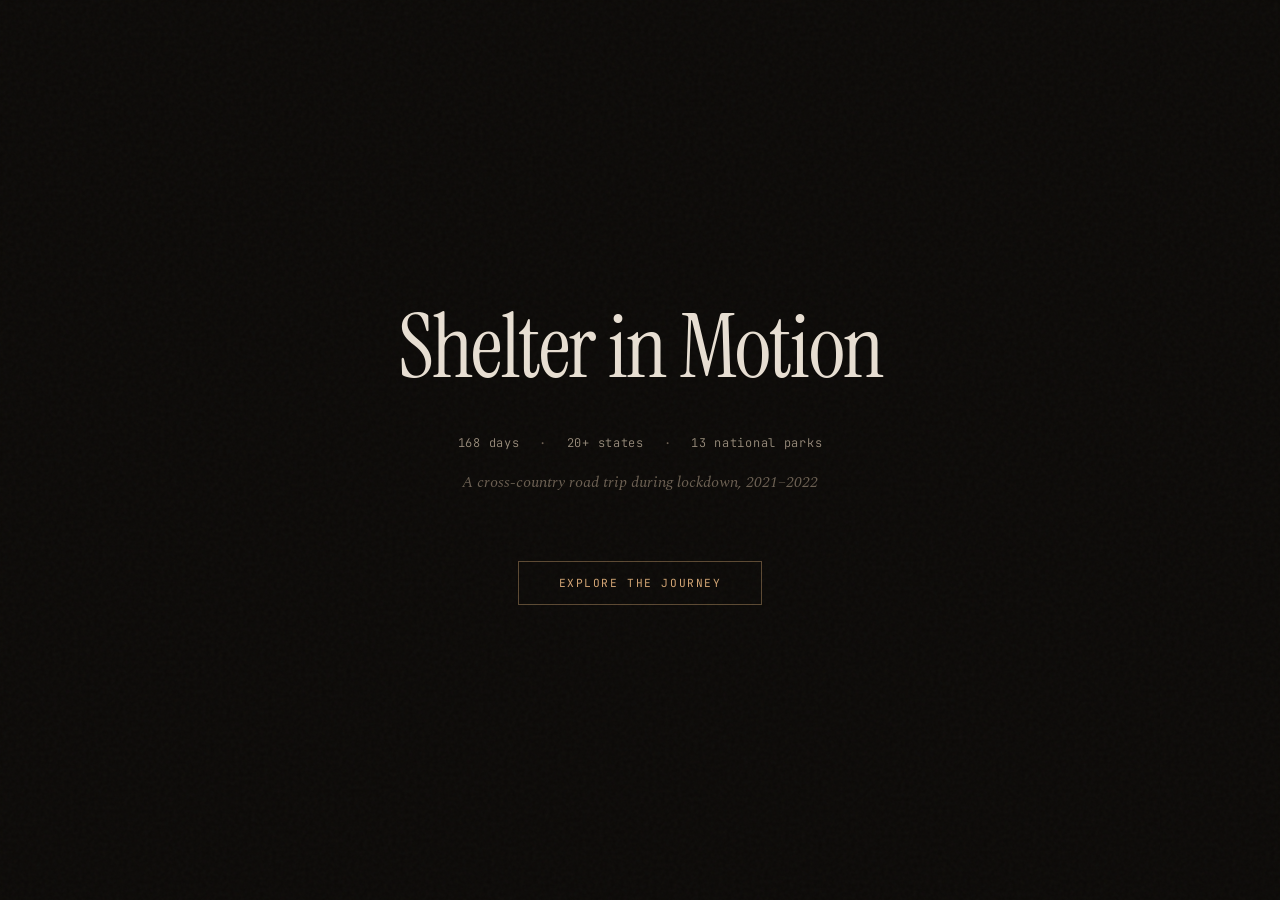
==== index.html @ dcdb0e47 "Initial site skeleton (v0.1) & Docs updates - Add foundational static site (index.html, JS, CSS)  - " ====
<!DOCTYPE html>
<html lang="en">
<head>
  <meta charset="UTF-8">
  <meta name="viewport" content="width=device-width, initial-scale=1.0">
  <meta name="description" content="Shelter in Motion — A visual travel log of a cross-country road trip across the United States during the COVID-19 lockdown, 2021–2022. 168 days. 20+ states. 13 national parks.">
  <meta name="theme-color" content="#0d0b09">
  <title>Shelter in Motion</title>

  <!-- Fonts -->
  <link rel="preconnect" href="https://fonts.googleapis.com">
  <link rel="preconnect" href="https://fonts.gstatic.com" crossorigin>
  <link href="https://fonts.googleapis.com/css2?family=Instrument+Serif&family=JetBrains+Mono:wght@300;400&family=Spectral:ital,wght@0,400;0,500;1,400&display=swap" rel="stylesheet">

  <!-- Leaflet -->
  <link rel="stylesheet" href="https://unpkg.com/leaflet@1.9.4/dist/leaflet.css"
        integrity="sha256-p4NxAoJBhIIN+hmNHrzRCf9tD/miZyoHS5obTRR9BMY="
        crossorigin="">

  <!-- App Styles -->
  <link rel="stylesheet" href="css/main.css">
  <link rel="stylesheet" href="css/map.css">
  <link rel="stylesheet" href="css/panel.css">
</head>
<body>

  <!-- Film grain overlay -->
  <div class="grain-overlay" aria-hidden="true"></div>

  <!-- Viewport vignette -->
  <div class="vignette-overlay" aria-hidden="true"></div>

  <!-- Map -->
  <div id="map" role="application" aria-label="Interactive trip map"></div>

  <!-- Landing overlay -->
  <header id="landing-overlay" class="landing-overlay">
    <div class="landing-content">
      <h1 class="landing-title">Shelter in Motion</h1>
      <p class="landing-stats">
        <span class="stat">168 days</span>
        <span class="stat-divider">&middot;</span>
        <span class="stat">20+ states</span>
        <span class="stat-divider">&middot;</span>
        <span class="stat">13 national parks</span>
      </p>
      <p class="landing-subtitle">A cross-country road trip during lockdown, 2021–2022</p>
      <button id="explore-btn" class="explore-btn">Explore the journey</button>
    </div>
  </header>

  <!-- Stop detail panel -->
  <aside id="stop-panel" class="stop-panel" aria-label="Stop details">
    <button id="panel-close" class="panel-close" aria-label="Close panel">&times;</button>
    <div class="panel-content">
      <div class="panel-hero" data-empty="photos coming soon">
        <img id="panel-hero-img" class="panel-hero-img photo" src="" alt="">
      </div>
      <div class="panel-body">
        <div class="panel-meta">
          <span id="panel-chapter" class="panel-chapter"></span>
          <span id="panel-dates" class="panel-dates"></span>
        </div>
        <h2 id="panel-title" class="panel-title"></h2>
        <div id="panel-location" class="panel-location"></div>
        <div id="panel-highlights" class="panel-highlights"></div>
        <p id="panel-notes" class="panel-notes"></p>
        <div id="panel-photos" class="panel-photos"></div>
        <nav class="panel-nav" aria-label="Stop navigation">
          <button id="panel-prev" class="panel-nav-btn" aria-label="Previous stop">&larr; Previous</button>
          <span id="panel-counter" class="panel-counter"></span>
          <button id="panel-next" class="panel-nav-btn" aria-label="Next stop">Next &rarr;</button>
        </nav>
      </div>
    </div>
  </aside>

  <!-- Leaflet JS -->
  <script src="https://unpkg.com/leaflet@1.9.4/dist/leaflet.js"
          integrity="sha256-20nQCchB9co0qIjJZRGuk2/Z9VM+kNiyxNV1lvTlZBo="
          crossorigin=""></script>

  <!-- App -->
  <script type="module" src="js/main.js"></script>
</body>
</html>
---- css/main.css ----
/* ============================================
   Shelter in Motion — Design System
   ============================================ */

/* --- Design Tokens --- */
:root {
  /* Backgrounds — warm dark, charcoal leaning brown */
  --bg-deep: #0d0b09;
  --bg-surface: #1a1714;
  --bg-elevated: #252019;
  --border: #332d24;

  /* Text — warm cream, not clinical white */
  --text-primary: #e8dfd3;
  --text-secondary: #9b8e7e;
  --text-caption: #6b5f52;

  /* Route & Accents */
  --route-line: #c4956a;
  --route-glow: rgba(196, 149, 106, 0.2);
  --accent: #d4a574;
  --accent-hover: #e8c49a;

  /* Special */
  --park-green: #7a9a6b;

  /* Typography */
  --font-display: 'Instrument Serif', Georgia, serif;
  --font-body: 'Spectral', Georgia, serif;
  --font-mono: 'JetBrains Mono', 'Courier New', monospace;

  /* Spacing */
  --space-xs: 0.25rem;
  --space-sm: 0.5rem;
  --space-md: 1rem;
  --space-lg: 2rem;
  --space-xl: 4rem;
  --space-2xl: 8rem;

  /* Transitions */
  --ease-out: cubic-bezier(0.16, 1, 0.3, 1);
  --ease-in-out: cubic-bezier(0.65, 0, 0.35, 1);
  --duration-fast: 200ms;
  --duration-normal: 400ms;
  --duration-slow: 800ms;
}

/* --- Reset --- */
*,
*::before,
*::after {
  margin: 0;
  padding: 0;
  box-sizing: border-box;
}

html {
  font-size: 16px;
  -webkit-font-smoothing: antialiased;
  -moz-osx-font-smoothing: grayscale;
}

body {
  font-family: var(--font-body);
  color: var(--text-primary);
  background-color: var(--bg-deep);
  overflow: hidden;
  height: 100vh;
  width: 100vw;
}

/* --- Typography --- */
h1, h2, h3, h4 {
  font-family: var(--font-display);
  font-weight: 400;
  line-height: 1.2;
}

h1 { font-size: clamp(2.5rem, 5vw, 4rem); }
h2 { font-size: clamp(1.5rem, 3vw, 2.25rem); }
h3 { font-size: clamp(1.125rem, 2vw, 1.5rem); }

p {
  line-height: 1.7;
  font-weight: 400;
}

/* --- Film Grain Overlay --- */
.grain-overlay {
  position: fixed;
  top: -50%;
  left: -50%;
  width: 200%;
  height: 200%;
  pointer-events: none;
  z-index: 9999;
  opacity: 0.035;
  background-image: url("data:image/svg+xml,%3Csvg viewBox='0 0 512 512' xmlns='http://www.w3.org/2000/svg'%3E%3Cfilter id='n'%3E%3CfeTurbulence type='fractalNoise' baseFrequency='0.85' numOctaves='4' stitchTiles='stitch'/%3E%3C/filter%3E%3Crect width='100%25' height='100%25' filter='url(%23n)'/%3E%3C/svg%3E");
}

/* --- Viewport Vignette --- */
.vignette-overlay {
  position: fixed;
  top: 0;
  left: 0;
  width: 100%;
  height: 100%;
  pointer-events: none;
  z-index: 100;
  background: radial-gradient(
    ellipse at center,
    transparent 40%,
    rgba(13, 11, 9, 0.5) 100%
  );
}

/* --- Photo Treatment --- */
.photo {
  filter: saturate(0.85) contrast(1.05) sepia(0.08);
  transition: filter 0.6s ease;
}

.photo:hover {
  filter: saturate(1) contrast(1) sepia(0);
}

/* --- Scrollbar --- */
::-webkit-scrollbar {
  width: 4px;
}

::-webkit-scrollbar-track {
  background: var(--bg-deep);
}

::-webkit-scrollbar-thumb {
  background: var(--border);
  border-radius: 2px;
}

/* --- Selection --- */
::selection {
  background: var(--accent);
  color: var(--bg-deep);
}
---- css/map.css ----
/* ============================================
   Map Styles
   ============================================ */

/* --- Map Container --- */
#map {
  position: fixed;
  top: 0;
  left: 0;
  width: 100%;
  height: 100%;
  z-index: 1;
  background-color: var(--bg-deep);
  transition: filter var(--duration-normal) var(--ease-out);
}

/* Vintage map filter — inverts + warms the light CartoDB Positron tiles */
.leaflet-tile-pane {
  filter: invert(1) sepia(0.25) saturate(0.4) brightness(0.45) contrast(1.1);
  transition: filter var(--duration-normal) var(--ease-out);
}

/* Dim the map when panel is open */
#map.dimmed .leaflet-tile-pane {
  filter: invert(1) sepia(0.25) saturate(0.3) brightness(0.3) contrast(1.1);
}

/* --- Landing Overlay --- */
.landing-overlay {
  position: fixed;
  top: 0;
  left: 0;
  width: 100%;
  height: 100%;
  z-index: 500;
  display: flex;
  align-items: center;
  justify-content: center;
  background: rgba(13, 11, 9, 0.55);
  backdrop-filter: blur(1px);
  transition: opacity var(--duration-slow) var(--ease-out),
              visibility var(--duration-slow);
}

.landing-overlay.hidden {
  opacity: 0;
  visibility: hidden;
  pointer-events: none;
}

.landing-content {
  text-align: center;
  max-width: 600px;
  padding: var(--space-lg);
}

.landing-title {
  font-family: var(--font-display);
  font-size: clamp(2.8rem, 7vw, 5.5rem);
  color: var(--text-primary);
  letter-spacing: -0.02em;
  margin-bottom: var(--space-lg);
  opacity: 0;
  animation: fadeInUp 1.2s var(--ease-out) 0.3s forwards;
}

.landing-stats {
  font-family: var(--font-mono);
  font-size: 0.75rem;
  font-weight: 300;
  color: var(--text-secondary);
  letter-spacing: 0.06em;
  margin-bottom: var(--space-md);
  opacity: 0;
  animation: fadeIn 1s var(--ease-out) 0.9s forwards;
}

.stat-divider {
  margin: 0 0.75rem;
  color: var(--text-caption);
}

.landing-subtitle {
  font-family: var(--font-body);
  font-size: 1rem;
  font-style: italic;
  color: var(--text-caption);
  margin-bottom: var(--space-xl);
  opacity: 0;
  animation: fadeIn 1s var(--ease-out) 1.3s forwards;
}

.explore-btn {
  font-family: var(--font-mono);
  font-size: 0.7rem;
  font-weight: 400;
  letter-spacing: 0.14em;
  text-transform: uppercase;
  color: var(--accent);
  background: transparent;
  border: 1px solid rgba(212, 165, 116, 0.4);
  padding: 0.875rem 2.5rem;
  cursor: pointer;
  transition: all var(--duration-normal) var(--ease-out);
  opacity: 0;
  animation: fadeIn 1s var(--ease-out) 1.7s forwards;
}

.explore-btn:hover {
  background: var(--accent);
  color: var(--bg-deep);
  border-color: var(--accent);
}

/* --- Custom Markers --- */
.stop-marker {
  border-radius: 50%;
  background: var(--route-line);
  border: 2px solid var(--bg-deep);
  box-shadow: 0 0 0 1px rgba(196, 149, 106, 0.5),
              0 0 8px var(--route-glow);
  cursor: pointer;
  transition: transform var(--duration-fast) var(--ease-out),
              box-shadow var(--duration-fast) var(--ease-out);
  opacity: 0;
}

.stop-marker:hover {
  transform: scale(1.6);
  box-shadow: 0 0 0 2px var(--accent),
              0 0 16px var(--route-glow);
}

.stop-marker.visible {
  opacity: 1;
  animation: markerBloom 0.5s var(--ease-out) forwards;
}

.stop-marker.active {
  background: var(--accent-hover);
  transform: scale(2);
  box-shadow: 0 0 0 2px var(--accent-hover),
              0 0 24px var(--route-glow);
}

/* Origin marker (SF) */
.origin-marker {
  width: 10px !important;
  height: 10px !important;
  border-radius: 50%;
  background: var(--text-primary);
  border: 2px solid var(--bg-deep);
  box-shadow: 0 0 0 1px var(--text-secondary);
  opacity: 0;
}

.origin-marker.visible {
  opacity: 1;
  animation: originPulse 2.5s ease-in-out infinite;
}

/* --- Route Line --- */
.route-line {
  stroke: var(--route-line);
  stroke-width: 2;
  stroke-linecap: round;
  stroke-linejoin: round;
  fill: none;
  stroke-dasharray: 6 4;
}

.route-glow {
  stroke: var(--route-line);
  stroke-width: 10;
  stroke-linecap: round;
  stroke-linejoin: round;
  fill: none;
  opacity: 0.12;
}

/* --- Hide Default Leaflet UI --- */
.leaflet-control-zoom {
  display: none !important;
}

.leaflet-control-attribution {
  font-family: var(--font-mono) !important;
  font-size: 0.55rem !important;
  background: rgba(13, 11, 9, 0.7) !important;
  color: var(--text-caption) !important;
  padding: 2px 8px !important;
  border: none !important;
}

.leaflet-control-attribution a {
  color: var(--text-secondary) !important;
}

/* --- Leaflet popup overrides --- */
.leaflet-popup-content-wrapper {
  background: var(--bg-surface) !important;
  color: var(--text-primary) !important;
  border-radius: 4px !important;
  box-shadow: 0 4px 24px rgba(0, 0, 0, 0.5) !important;
  border: 1px solid var(--border) !important;
}

.leaflet-popup-tip {
  background: var(--bg-surface) !important;
  border: 1px solid var(--border) !important;
}

/* --- Animations --- */
@keyframes fadeIn {
  from { opacity: 0; }
  to { opacity: 1; }
}

@keyframes fadeInUp {
  from {
    opacity: 0;
    transform: translateY(24px);
  }
  to {
    opacity: 1;
    transform: translateY(0);
  }
}

@keyframes originPulse {
  0%, 100% {
    box-shadow: 0 0 0 1px var(--text-secondary),
                0 0 0 0 rgba(232, 223, 211, 0.3);
  }
  50% {
    box-shadow: 0 0 0 1px var(--text-secondary),
                0 0 0 10px rgba(232, 223, 211, 0);
  }
}

@keyframes markerBloom {
  0% {
    opacity: 0;
    transform: scale(0);
  }
  60% {
    transform: scale(1.3);
  }
  100% {
    opacity: 1;
    transform: scale(1);
  }
}

/* --- Responsive --- */
@media (max-width: 768px) {
  .landing-stats {
    font-size: 0.65rem;
  }

  .stat-divider {
    margin: 0 0.4rem;
  }

  .landing-subtitle {
    font-size: 0.9rem;
    padding: 0 var(--space-md);
  }
}
---- css/panel.css ----
/* ============================================
   Stop Detail Panel
   ============================================ */

.stop-panel {
  position: fixed;
  top: 0;
  right: 0;
  width: 420px;
  max-width: 90vw;
  height: 100vh;
  z-index: 600;
  background: var(--bg-surface);
  border-left: 1px solid var(--border);
  transform: translateX(100%);
  transition: transform var(--duration-normal) var(--ease-out);
  overflow-y: auto;
  overflow-x: hidden;
}

.stop-panel.open {
  transform: translateX(0);
}

/* --- Close Button --- */
.panel-close {
  position: sticky;
  top: 0;
  float: right;
  z-index: 10;
  font-family: var(--font-body);
  font-size: 1.5rem;
  color: var(--text-secondary);
  background: var(--bg-surface);
  border: none;
  width: 48px;
  height: 48px;
  cursor: pointer;
  transition: color var(--duration-fast);
  display: flex;
  align-items: center;
  justify-content: center;
}

.panel-close:hover {
  color: var(--text-primary);
}

/* --- Hero Image --- */
.panel-hero {
  width: 100%;
  aspect-ratio: 16 / 10;
  overflow: hidden;
  background: var(--bg-elevated);
  position: relative;
}

.panel-hero::after {
  content: '';
  position: absolute;
  bottom: 0;
  left: 0;
  right: 0;
  height: 60%;
  background: linear-gradient(to top, var(--bg-surface), transparent);
  pointer-events: none;
}

.panel-hero-img {
  width: 100%;
  height: 100%;
  object-fit: cover;
  opacity: 0;
  transition: opacity 0.6s ease;
}

.panel-hero-img.loaded {
  opacity: 1;
}

/* Empty state when no photo */
.panel-hero.empty {
  display: flex;
  align-items: center;
  justify-content: center;
}

.panel-hero.empty::before {
  content: attr(data-empty);
  font-family: var(--font-mono);
  font-size: 0.65rem;
  letter-spacing: 0.08em;
  color: var(--text-caption);
  text-transform: uppercase;
  z-index: 1;
}

/* --- Panel Body --- */
.panel-body {
  padding: 0 var(--space-lg) var(--space-lg);
}

/* --- Metadata --- */
.panel-meta {
  display: flex;
  align-items: center;
  gap: var(--space-md);
  margin-bottom: var(--space-sm);
  flex-wrap: wrap;
}

.panel-chapter {
  font-family: var(--font-mono);
  font-size: 0.6rem;
  font-weight: 300;
  letter-spacing: 0.12em;
  text-transform: uppercase;
  color: var(--accent);
}

.panel-dates {
  font-family: var(--font-mono);
  font-size: 0.6rem;
  font-weight: 300;
  color: var(--text-caption);
}

/* --- Title --- */
.panel-title {
  font-family: var(--font-display);
  font-size: 1.75rem;
  color: var(--text-primary);
  margin-bottom: var(--space-xs);
  line-height: 1.15;
}

/* --- Location --- */
.panel-location {
  font-family: var(--font-mono);
  font-size: 0.65rem;
  color: var(--text-caption);
  letter-spacing: 0.03em;
  margin-bottom: var(--space-lg);
}

/* --- Highlights (NP, events) --- */
.panel-highlights {
  display: flex;
  flex-wrap: wrap;
  gap: var(--space-xs);
  margin-bottom: var(--space-md);
}

.panel-highlights:empty {
  display: none;
}

.highlight-tag {
  font-family: var(--font-mono);
  font-size: 0.55rem;
  font-weight: 400;
  letter-spacing: 0.06em;
  text-transform: uppercase;
  padding: 0.2rem 0.6rem;
  border-radius: 2px;
  border: 1px solid;
}

.highlight-tag.park {
  color: var(--park-green);
  border-color: rgba(122, 154, 107, 0.4);
}

.highlight-tag.event {
  color: var(--accent);
  border-color: rgba(212, 165, 116, 0.3);
}

/* --- Notes / Description --- */
.panel-notes {
  font-family: var(--font-body);
  font-size: 0.95rem;
  line-height: 1.8;
  color: var(--text-secondary);
  margin-bottom: var(--space-lg);
  font-style: italic;
}

.panel-notes:empty {
  display: none;
}

/* --- Photo Gallery --- */
.panel-photos {
  display: grid;
  grid-template-columns: 1fr 1fr;
  gap: var(--space-sm);
  margin-bottom: var(--space-lg);
}

.panel-photos:empty {
  display: none;
}

.panel-photos img {
  width: 100%;
  aspect-ratio: 4 / 3;
  object-fit: cover;
  border-radius: 2px;
  cursor: pointer;
  transition: transform var(--duration-fast) var(--ease-out);
  opacity: 0;
  animation: fadeIn 0.4s ease forwards;
}

.panel-photos img:hover {
  transform: scale(1.03);
}

/* First photo spans full width */
.panel-photos img:first-child {
  grid-column: 1 / -1;
  aspect-ratio: 16 / 9;
}

/* --- Navigation --- */
.panel-nav {
  display: flex;
  align-items: center;
  justify-content: space-between;
  padding-top: var(--space-md);
  border-top: 1px solid var(--border);
}

.panel-nav-btn {
  font-family: var(--font-mono);
  font-size: 0.65rem;
  font-weight: 400;
  letter-spacing: 0.06em;
  color: var(--text-secondary);
  background: none;
  border: none;
  cursor: pointer;
  padding: var(--space-sm) 0;
  transition: color var(--duration-fast);
}

.panel-nav-btn:hover:not(:disabled) {
  color: var(--accent);
}

.panel-nav-btn:disabled {
  color: var(--text-caption);
  cursor: default;
  opacity: 0.3;
}

.panel-counter {
  font-family: var(--font-mono);
  font-size: 0.55rem;
  color: var(--text-caption);
  letter-spacing: 0.05em;
}

/* --- Mobile: Bottom Sheet --- */
@media (max-width: 768px) {
  .stop-panel {
    top: auto;
    bottom: 0;
    left: 0;
    right: 0;
    width: 100%;
    max-width: 100%;
    height: 75vh;
    border-left: none;
    border-top: 1px solid var(--border);
    border-radius: 12px 12px 0 0;
    transform: translateY(100%);
  }

  .stop-panel.open {
    transform: translateY(0);
  }

  .stop-panel::before {
    content: '';
    display: block;
    width: 36px;
    height: 4px;
    background: var(--border);
    border-radius: 2px;
    margin: 10px auto;
  }

  .panel-body {
    padding: 0 var(--space-md) var(--space-md);
  }

  .panel-close {
    position: absolute;
    top: var(--space-sm);
    right: var(--space-sm);
    background: rgba(26, 23, 20, 0.85);
    border-radius: 50%;
    width: 36px;
    height: 36px;
    font-size: 1.25rem;
  }

  .panel-title {
    font-size: 1.5rem;
  }
}
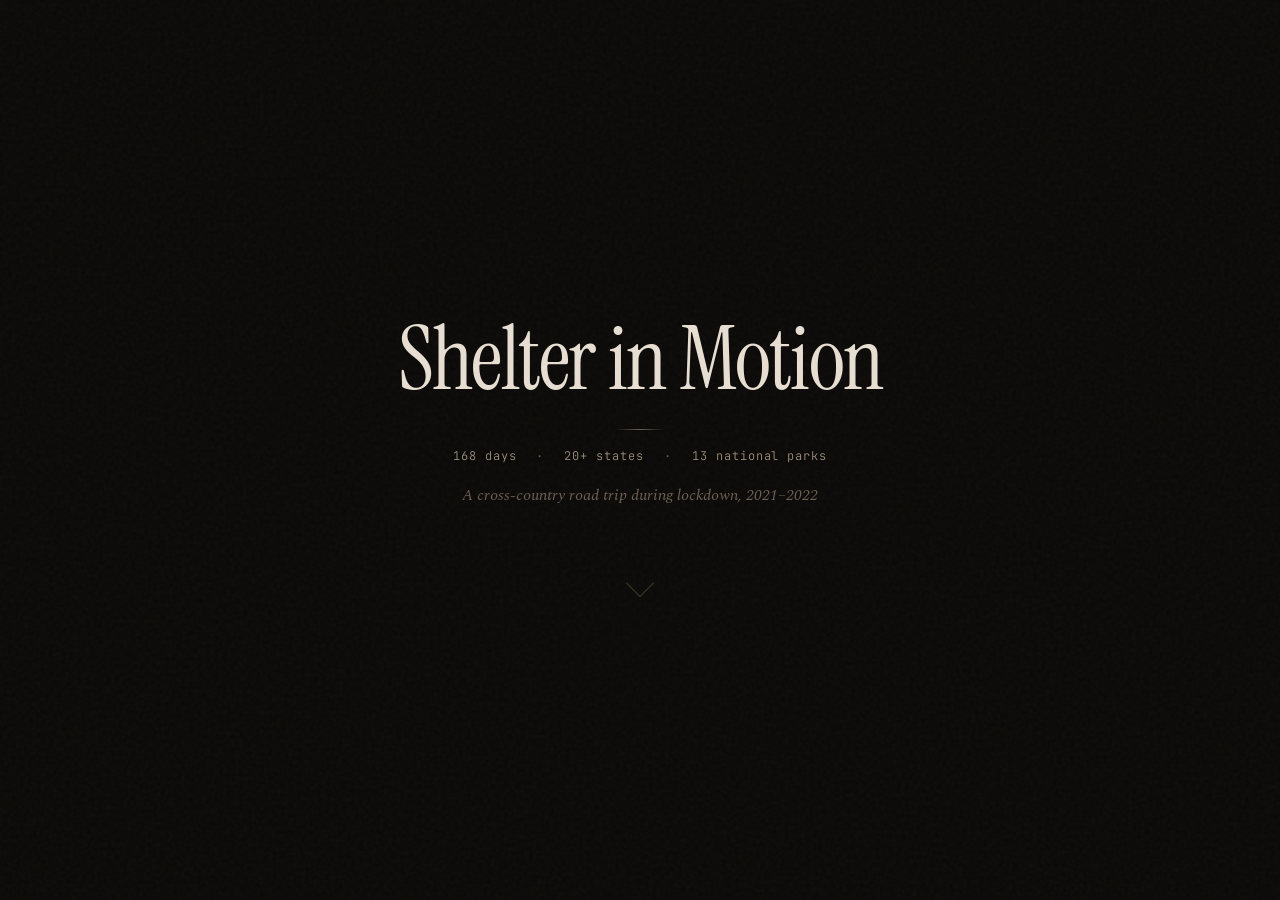
==== commit 274829f9: "feat: update map styling and animations" ====
--- a/index.html
+++ b/index.html
@@ -21,6 +21,7 @@
   <link rel="stylesheet" href="css/main.css">
   <link rel="stylesheet" href="css/map.css">
   <link rel="stylesheet" href="css/panel.css">
+  <link rel="stylesheet" href="css/lightbox.css">
 </head>
 <body>
 
@@ -33,10 +34,11 @@
   <!-- Map -->
   <div id="map" role="application" aria-label="Interactive trip map"></div>
 
-  <!-- Landing overlay -->
-  <header id="landing-overlay" class="landing-overlay">
+  <!-- Landing overlay — click anywhere or wait to begin -->
+  <header id="landing-overlay" class="landing-overlay" tabindex="0" role="button" aria-label="Click anywhere to begin exploring">
     <div class="landing-content">
       <h1 class="landing-title">Shelter in Motion</h1>
+      <span class="landing-rule" aria-hidden="true"></span>
       <p class="landing-stats">
         <span class="stat">168 days</span>
         <span class="stat-divider">&middot;</span>
@@ -45,35 +47,44 @@
         <span class="stat">13 national parks</span>
       </p>
       <p class="landing-subtitle">A cross-country road trip during lockdown, 2021–2022</p>
-      <button id="explore-btn" class="explore-btn">Explore the journey</button>
+      <div class="landing-hint" aria-hidden="true">
+        <span class="landing-hint-chevron"></span>
+      </div>
     </div>
   </header>
 
   <!-- Stop detail panel -->
   <aside id="stop-panel" class="stop-panel" aria-label="Stop details">
-    <button id="panel-close" class="panel-close" aria-label="Close panel">&times;</button>
     <div class="panel-content">
       <div class="panel-hero" data-empty="photos coming soon">
+        <button id="panel-close" class="panel-close" aria-label="Close panel">&times;</button>
         <img id="panel-hero-img" class="panel-hero-img photo" src="" alt="">
+        <span id="panel-photo-count" class="panel-photo-count"></span>
       </div>
       <div class="panel-body">
         <div class="panel-meta">
-          <span id="panel-chapter" class="panel-chapter"></span>
-          <span id="panel-dates" class="panel-dates"></span>
+          <span id="panel-chapter" class="panel-chapter stagger-in stagger-1"></span>
+          <span id="panel-dates" class="panel-dates stagger-in stagger-1"></span>
         </div>
-        <h2 id="panel-title" class="panel-title"></h2>
-        <div id="panel-location" class="panel-location"></div>
-        <div id="panel-highlights" class="panel-highlights"></div>
-        <p id="panel-notes" class="panel-notes"></p>
-        <div id="panel-photos" class="panel-photos"></div>
-        <nav class="panel-nav" aria-label="Stop navigation">
+        <h2 id="panel-title" class="panel-title stagger-in stagger-2"></h2>
+        <div id="panel-location" class="panel-location stagger-in stagger-2"></div>
+        <div id="panel-highlights" class="panel-highlights stagger-in stagger-3"></div>
+        <p id="panel-notes" class="panel-notes stagger-in stagger-4"></p>
+        <div id="panel-entry-link" class="panel-entry-link stagger-in stagger-4"></div>
+        <div id="panel-linked-stops" class="panel-linked-stops stagger-in stagger-4"></div>
+        <div id="panel-photos" class="panel-photos stagger-in stagger-5"></div>
+        <nav class="panel-nav stagger-in stagger-6" aria-label="Stop navigation">
           <button id="panel-prev" class="panel-nav-btn" aria-label="Previous stop">&larr; Previous</button>
           <span id="panel-counter" class="panel-counter"></span>
           <button id="panel-next" class="panel-nav-btn" aria-label="Next stop">Next &rarr;</button>
         </nav>
+        <div class="panel-kbd-hint" aria-hidden="true">← → to navigate · esc to close</div>
       </div>
     </div>
   </aside>
+
+  <!-- Lightbox container (populated by JS) -->
+  <div id="lightbox-container"></div>
 
   <!-- Leaflet JS -->
   <script src="https://unpkg.com/leaflet@1.9.4/dist/leaflet.js"
--- a/css/main.css
+++ b/css/main.css
@@ -117,12 +117,35 @@
 /* --- Photo Treatment --- */
 .photo {
   filter: saturate(0.85) contrast(1.05) sepia(0.08);
-  transition: filter 0.6s ease;
+  transition: filter 0.6s ease, transform var(--duration-normal) var(--ease-out),
+              box-shadow var(--duration-normal) var(--ease-out);
+  cursor: zoom-in;
 }
 
 .photo:hover {
   filter: saturate(1) contrast(1) sepia(0);
 }
+
+/* --- Stagger Animation System --- */
+.stagger-in {
+  opacity: 0;
+  transform: translateY(12px);
+  transition: opacity var(--duration-normal) var(--ease-out),
+              transform var(--duration-normal) var(--ease-out);
+}
+
+.stagger-in.visible {
+  opacity: 1;
+  transform: translateY(0);
+}
+
+/* Stagger delay classes */
+.stagger-1 { transition-delay: 80ms; }
+.stagger-2 { transition-delay: 160ms; }
+.stagger-3 { transition-delay: 240ms; }
+.stagger-4 { transition-delay: 320ms; }
+.stagger-5 { transition-delay: 400ms; }
+.stagger-6 { transition-delay: 480ms; }
 
 /* --- Scrollbar --- */
 ::-webkit-scrollbar {
@@ -143,3 +166,47 @@
   background: var(--accent);
   color: var(--bg-deep);
 }
+
+/* --- Loading Shimmer --- */
+@keyframes shimmer {
+  0% {
+    background-position: -200% 0;
+  }
+  100% {
+    background-position: 200% 0;
+  }
+}
+
+.shimmer {
+  background: linear-gradient(
+    90deg,
+    var(--bg-elevated) 25%,
+    var(--border) 50%,
+    var(--bg-elevated) 75%
+  );
+  background-size: 200% 100%;
+  animation: shimmer 1.8s ease-in-out infinite;
+}
+
+/* --- Content Reveal --- */
+@keyframes slideInContent {
+  from {
+    opacity: 0;
+    transform: translateY(16px);
+  }
+  to {
+    opacity: 1;
+    transform: translateY(0);
+  }
+}
+
+@keyframes zoomReveal {
+  from {
+    opacity: 0;
+    transform: scale(0.92);
+  }
+  to {
+    opacity: 1;
+    transform: scale(1);
+  }
+}
--- a/css/map.css
+++ b/css/map.css
@@ -38,10 +38,41 @@
   justify-content: center;
   background: rgba(13, 11, 9, 0.55);
   backdrop-filter: blur(1px);
-  transition: opacity var(--duration-slow) var(--ease-out),
-              visibility var(--duration-slow);
-}
-
+  cursor: pointer;
+  transition: opacity 1.2s var(--ease-out),
+              visibility 1.2s;
+  /* Focus ring for keyboard a11y */
+  outline: none;
+}
+
+.landing-overlay:focus-visible {
+  box-shadow: inset 0 0 0 2px rgba(212, 165, 116, 0.4);
+}
+
+/* Cinematic dissolve — radial fade from center outward */
+.landing-overlay.fading {
+  opacity: 0;
+  visibility: hidden;
+  pointer-events: none;
+  /* Use mask-image for a radial dissolve effect */
+  -webkit-mask-image: radial-gradient(
+    ellipse at center,
+    transparent 0%,
+    transparent 30%,
+    black 70%,
+    black 100%
+  );
+  mask-image: radial-gradient(
+    ellipse at center,
+    transparent 0%,
+    transparent 30%,
+    black 70%,
+    black 100%
+  );
+  animation: radialDissolve 1.2s var(--ease-out) forwards;
+}
+
+/* Fallback hidden state (instant, for skipping) */
 .landing-overlay.hidden {
   opacity: 0;
   visibility: hidden;
@@ -52,6 +83,8 @@
   text-align: center;
   max-width: 600px;
   padding: var(--space-lg);
+  /* Subtle breathe animation while holding */
+  animation: landingBreathe 4s ease-in-out infinite;
 }
 
 .landing-title {
@@ -59,9 +92,20 @@
   font-size: clamp(2.8rem, 7vw, 5.5rem);
   color: var(--text-primary);
   letter-spacing: -0.02em;
-  margin-bottom: var(--space-lg);
+  margin-bottom: var(--space-md);
   opacity: 0;
   animation: fadeInUp 1.2s var(--ease-out) 0.3s forwards;
+}
+
+/* Decorative rule between title and stats */
+.landing-rule {
+  display: block;
+  width: 48px;
+  height: 1px;
+  background: linear-gradient(90deg, transparent, var(--text-caption), transparent);
+  margin: 0 auto var(--space-md);
+  opacity: 0;
+  animation: fadeIn 0.8s var(--ease-out) 0.7s forwards;
 }
 
 .landing-stats {
@@ -69,7 +113,8 @@
   font-size: 0.75rem;
   font-weight: 300;
   color: var(--text-secondary);
-  letter-spacing: 0.06em;
+  letter-spacing: 0.08em;
+  text-shadow: 0 1px 4px rgba(0, 0, 0, 0.3);
   margin-bottom: var(--space-md);
   opacity: 0;
   animation: fadeIn 1s var(--ease-out) 0.9s forwards;
@@ -90,26 +135,23 @@
   animation: fadeIn 1s var(--ease-out) 1.3s forwards;
 }
 
-.explore-btn {
-  font-family: var(--font-mono);
-  font-size: 0.7rem;
-  font-weight: 400;
-  letter-spacing: 0.14em;
-  text-transform: uppercase;
-  color: var(--accent);
-  background: transparent;
-  border: 1px solid rgba(212, 165, 116, 0.4);
-  padding: 0.875rem 2.5rem;
-  cursor: pointer;
-  transition: all var(--duration-normal) var(--ease-out);
-  opacity: 0;
-  animation: fadeIn 1s var(--ease-out) 1.7s forwards;
-}
-
-.explore-btn:hover {
-  background: var(--accent);
-  color: var(--bg-deep);
-  border-color: var(--accent);
+/* --- Landing Hint (animated chevron) --- */
+.landing-hint {
+  display: flex;
+  justify-content: center;
+  opacity: 0;
+  animation: fadeIn 0.8s var(--ease-out) 2s forwards;
+}
+
+.landing-hint-chevron {
+  display: block;
+  width: 20px;
+  height: 20px;
+  border-right: 1px solid var(--text-caption);
+  border-bottom: 1px solid var(--text-caption);
+  transform: rotate(45deg);
+  animation: hintBob 2s var(--ease-in-out) infinite;
+  opacity: 0.5;
 }
 
 /* --- Custom Markers --- */
@@ -139,8 +181,9 @@
 .stop-marker.active {
   background: var(--accent-hover);
   transform: scale(2);
-  box-shadow: 0 0 0 2px var(--accent-hover),
-              0 0 24px var(--route-glow);
+  box-shadow: 0 0 0 3px var(--accent-hover),
+              0 0 32px rgba(196, 149, 106, 0.35);
+  z-index: 1000 !important;
 }
 
 /* Origin marker (SF) */
@@ -196,6 +239,30 @@
   color: var(--text-secondary) !important;
 }
 
+/* --- Custom Marker Tooltips --- */
+.marker-tooltip {
+  background: var(--bg-surface) !important;
+  color: var(--text-primary) !important;
+  border: 1px solid var(--border) !important;
+  border-radius: 3px !important;
+  padding: 4px 10px !important;
+  font-family: var(--font-mono) !important;
+  font-size: 0.6rem !important;
+  font-weight: 400 !important;
+  letter-spacing: 0.06em !important;
+  text-transform: uppercase !important;
+  box-shadow: 0 4px 16px rgba(0, 0, 0, 0.4) !important;
+  white-space: nowrap !important;
+}
+
+.marker-tooltip::before {
+  border-top-color: var(--border) !important;
+}
+
+.marker-tooltip.leaflet-tooltip-top::before {
+  border-top-color: var(--border) !important;
+}
+
 /* --- Leaflet popup overrides --- */
 .leaflet-popup-content-wrapper {
   background: var(--bg-surface) !important;
@@ -252,6 +319,32 @@
   }
 }
 
+/* Subtle breathe for landing content during the hold */
+@keyframes landingBreathe {
+  0%, 100% { transform: scale(1); }
+  50% { transform: scale(1.008); }
+}
+
+/* Chevron hint bobbing */
+@keyframes hintBob {
+  0%, 100% { transform: rotate(45deg) translateY(0); opacity: 0.5; }
+  50% { transform: rotate(45deg) translateY(6px); opacity: 0.3; }
+}
+
+/* Radial dissolve for the overlay */
+@keyframes radialDissolve {
+  0% {
+    opacity: 1;
+    -webkit-mask-image: radial-gradient(ellipse at center, black 0%, black 100%);
+    mask-image: radial-gradient(ellipse at center, black 0%, black 100%);
+  }
+  100% {
+    opacity: 0;
+    -webkit-mask-image: radial-gradient(ellipse at center, transparent 0%, transparent 60%, black 100%);
+    mask-image: radial-gradient(ellipse at center, transparent 0%, transparent 60%, black 100%);
+  }
+}
+
 /* --- Responsive --- */
 @media (max-width: 768px) {
   .landing-stats {
@@ -266,4 +359,10 @@
     font-size: 0.9rem;
     padding: 0 var(--space-md);
   }
-}
+
+  .landing-hint-chevron {
+    width: 16px;
+    height: 16px;
+  }
+}
+
--- a/css/panel.css
+++ b/css/panel.css
@@ -16,34 +16,41 @@
   transition: transform var(--duration-normal) var(--ease-out);
   overflow-y: auto;
   overflow-x: hidden;
+  scroll-behavior: smooth;
 }
 
 .stop-panel.open {
   transform: translateX(0);
 }
 
-/* --- Close Button --- */
+/* --- Close Button (overlay pill on hero) --- */
 .panel-close {
-  position: sticky;
-  top: 0;
-  float: right;
-  z-index: 10;
+  position: absolute;
+  top: 12px;
+  right: 12px;
+  z-index: 20;
   font-family: var(--font-body);
-  font-size: 1.5rem;
-  color: var(--text-secondary);
-  background: var(--bg-surface);
-  border: none;
-  width: 48px;
-  height: 48px;
+  font-size: 1.25rem;
+  color: var(--text-primary);
+  background: rgba(13, 11, 9, 0.6);
+  backdrop-filter: blur(8px);
+  -webkit-backdrop-filter: blur(8px);
+  border: 1px solid rgba(51, 45, 36, 0.5);
+  border-radius: 50%;
+  width: 36px;
+  height: 36px;
   cursor: pointer;
-  transition: color var(--duration-fast);
+  transition: all var(--duration-fast) var(--ease-out);
   display: flex;
   align-items: center;
   justify-content: center;
+  line-height: 1;
 }
 
 .panel-close:hover {
-  color: var(--text-primary);
+  background: rgba(13, 11, 9, 0.85);
+  color: var(--accent);
+  transform: scale(1.1);
 }
 
 /* --- Hero Image --- */
@@ -53,6 +60,7 @@
   overflow: hidden;
   background: var(--bg-elevated);
   position: relative;
+  cursor: zoom-in;
 }
 
 .panel-hero::after {
@@ -95,6 +103,44 @@
   z-index: 1;
 }
 
+/* Loading shimmer state */
+.panel-hero.loading {
+  background: linear-gradient(
+    90deg,
+    var(--bg-elevated) 25%,
+    var(--border) 50%,
+    var(--bg-elevated) 75%
+  );
+  background-size: 200% 100%;
+  animation: shimmer 1.8s ease-in-out infinite;
+}
+
+/* Photo count badge */
+.panel-photo-count {
+  position: absolute;
+  bottom: 12px;
+  left: 12px;
+  z-index: 15;
+  font-family: var(--font-mono);
+  font-size: 0.55rem;
+  font-weight: 400;
+  letter-spacing: 0.06em;
+  text-transform: uppercase;
+  color: var(--text-primary);
+  background: rgba(13, 11, 9, 0.6);
+  backdrop-filter: blur(8px);
+  -webkit-backdrop-filter: blur(8px);
+  border: 1px solid rgba(51, 45, 36, 0.4);
+  border-radius: 3px;
+  padding: 3px 8px;
+  opacity: 0;
+  transition: opacity var(--duration-fast) var(--ease-out);
+}
+
+.panel-hero:not(.empty) .panel-photo-count {
+  opacity: 1;
+}
+
 /* --- Panel Body --- */
 .panel-body {
   padding: 0 var(--space-lg) var(--space-lg);
@@ -190,6 +236,53 @@
   display: none;
 }
 
+/* --- Entry Link --- */
+.panel-entry-link {
+  margin-bottom: var(--space-lg);
+}
+
+.panel-entry-link:empty {
+  display: none;
+}
+
+.read-more-link {
+  font-family: var(--font-display);
+  font-size: 1.25rem;
+  color: var(--accent);
+  text-decoration: none;
+  transition: color var(--duration-fast) var(--ease-out);
+}
+
+.read-more-link:hover {
+  color: var(--accent-hover);
+}
+
+/* --- Linked Stops --- */
+.panel-linked-stops {
+  margin-bottom: var(--space-lg);
+  display: flex;
+  flex-direction: column;
+  gap: var(--space-xs);
+}
+
+.panel-linked-stops:empty {
+  display: none;
+}
+
+.linked-stop-link {
+  font-family: var(--font-display);
+  font-size: 1.15rem;
+  color: var(--accent);
+  cursor: pointer;
+  transition: color var(--duration-fast) var(--ease-out);
+  display: inline-flex;
+  align-items: center;
+}
+
+.linked-stop-link:hover {
+  color: var(--accent-hover);
+}
+
 /* --- Photo Gallery --- */
 .panel-photos {
   display: grid;
@@ -207,14 +300,16 @@
   aspect-ratio: 4 / 3;
   object-fit: cover;
   border-radius: 2px;
-  cursor: pointer;
-  transition: transform var(--duration-fast) var(--ease-out);
+  cursor: zoom-in;
+  transition: transform var(--duration-fast) var(--ease-out),
+              box-shadow var(--duration-fast) var(--ease-out);
   opacity: 0;
   animation: fadeIn 0.4s ease forwards;
 }
 
 .panel-photos img:hover {
-  transform: scale(1.03);
+  transform: scale(1.03) translateY(-2px);
+  box-shadow: 0 6px 20px rgba(0, 0, 0, 0.4);
 }
 
 /* First photo spans full width */
@@ -253,6 +348,37 @@
   color: var(--text-caption);
   cursor: default;
   opacity: 0.3;
+}
+
+/* --- Keyboard Hint --- */
+.panel-kbd-hint {
+  font-family: var(--font-mono);
+  font-size: 0.5rem;
+  color: var(--text-caption);
+  letter-spacing: 0.04em;
+  text-align: center;
+  margin-top: var(--space-sm);
+  opacity: 0.5;
+}
+
+/* --- Scroll Indicator --- */
+.stop-panel::after {
+  content: '';
+  position: sticky;
+  bottom: 0;
+  left: 0;
+  right: 0;
+  display: block;
+  height: 48px;
+  background: linear-gradient(to top, var(--bg-surface) 20%, transparent);
+  pointer-events: none;
+  z-index: 5;
+  opacity: 1;
+  transition: opacity var(--duration-fast);
+}
+
+.stop-panel.scrolled-bottom::after {
+  opacity: 0;
 }
 
 .panel-counter {
@@ -297,14 +423,11 @@
   }
 
   .panel-close {
-    position: absolute;
-    top: var(--space-sm);
-    right: var(--space-sm);
-    background: rgba(26, 23, 20, 0.85);
-    border-radius: 50%;
-    width: 36px;
-    height: 36px;
-    font-size: 1.25rem;
+    top: 8px;
+    right: 8px;
+    width: 32px;
+    height: 32px;
+    font-size: 1.1rem;
   }
 
   .panel-title {
